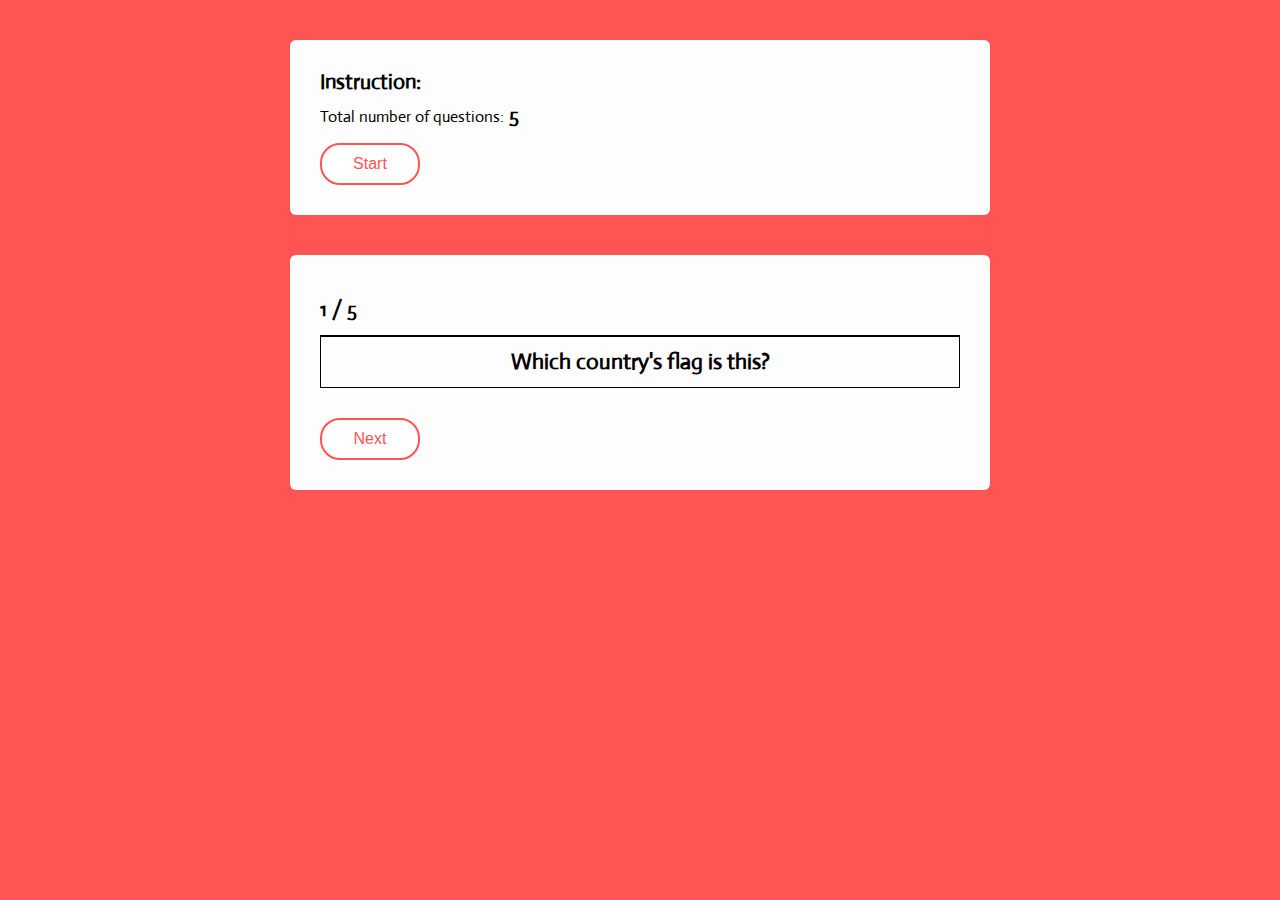
==== src/index.html @ 55504740 "Started afresh with new files" ====
<!DOCTYPE html>
<html>
<head>
    <title> Quiz Game</title>
    <meta name="viewport" content="width=device-width, initial-scale=1">
    <link rel="stylesheet" href="index.css">
</head>
<body>
    <div class="home-box custom-box">
        <h3>Instruction:</h3>
        <p>Total number of questions:<span class="total-question"> 5</span></p>
        <button type="button" class="btn">Start</button>
    </div>

    <div class="quiz-box custom-box">
        <div class="question-number">
            
        </div>
        <div class="question-img">
    
        </div>
        <div class="question-text">
            
        </div>
        <div class="option-container">

        </div>
        <div class="next-question-btn"> 
            <button type="button" class="btn">Next</button>
        </div>
        <div class="answers-indicator">
            <div></div>
            <div></div>
            <div></div>
            <div></div>
    </div>

<script src="index.js"></script>
<script src="app.js"></script>      
</body>
</html>
---- src/index.css ----
@import url('https://fonts.googleapis.com/css2?family=Actor&display=swap');

body {
    margin: 0;
    font-size: 16px;
    background-color: #ff5454;
    font-family: 'Actor', sans-serif;
    
}

* {
    box-sizing: border-box;
    margin: 0;
    padding: 0;
    outline: none;
}

.custom-box {
    max-width: 700px;
    background-color: rgb(253, 253, 253) ;
    margin: 40px auto;
    padding: 30px;
    border-radius: 6px;
}

.home-box {
    font-size: 18px;
    line-height: 25px;
}

.home-box p {
    font-size: 16px;
    margin-bottom: 15px;
    margin-top: 10px;;
    line-height: 22px;
}

.home-box p span {
    font-weight: bolder;
    font-size: 20px;
}

.btn {
    padding: 10px;
    background-color: white;
    color: #ff5454;;
    border-radius: 20px;
    border: 2px solid #ff5454;;
    font-size: 16px;
    width: 100px;
    display: inline-block;
}

.quiz-box .question-number{
    font-size: 20px;
    font-weight: bolder;
    border-bottom: 1px solid;
    line-height: 50px;

}

.quiz-box .question-img {
    width: 100%;
    display: flex;
    justify-content: center;
}

.quiz-box .question-img img{
    width: 100px;
}

.quiz-box .question-text{
    font-size: 22px;
    line-height: 20px;
    font-weight: bolder;
    padding: 15px 0;
    margin: 0;
    display: flex;
    justify-content: center;
    border: 1px solid;
}

.quiz-box .option-container{
    margin: 15px 0;
    display: flex;
    flex-wrap: wrap;
    justify-content: space-around;
}

.quiz-box .option-container .option{
    background-color: #ff5454;
    padding: 15px;
    line-height: 20px ;
    border-radius: 6px;
    margin-bottom: 10px;
    cursor: pointer;
    color: white;
    width:35%;
    text-align: center;
}

.quiz-box .answers-indicator{

}
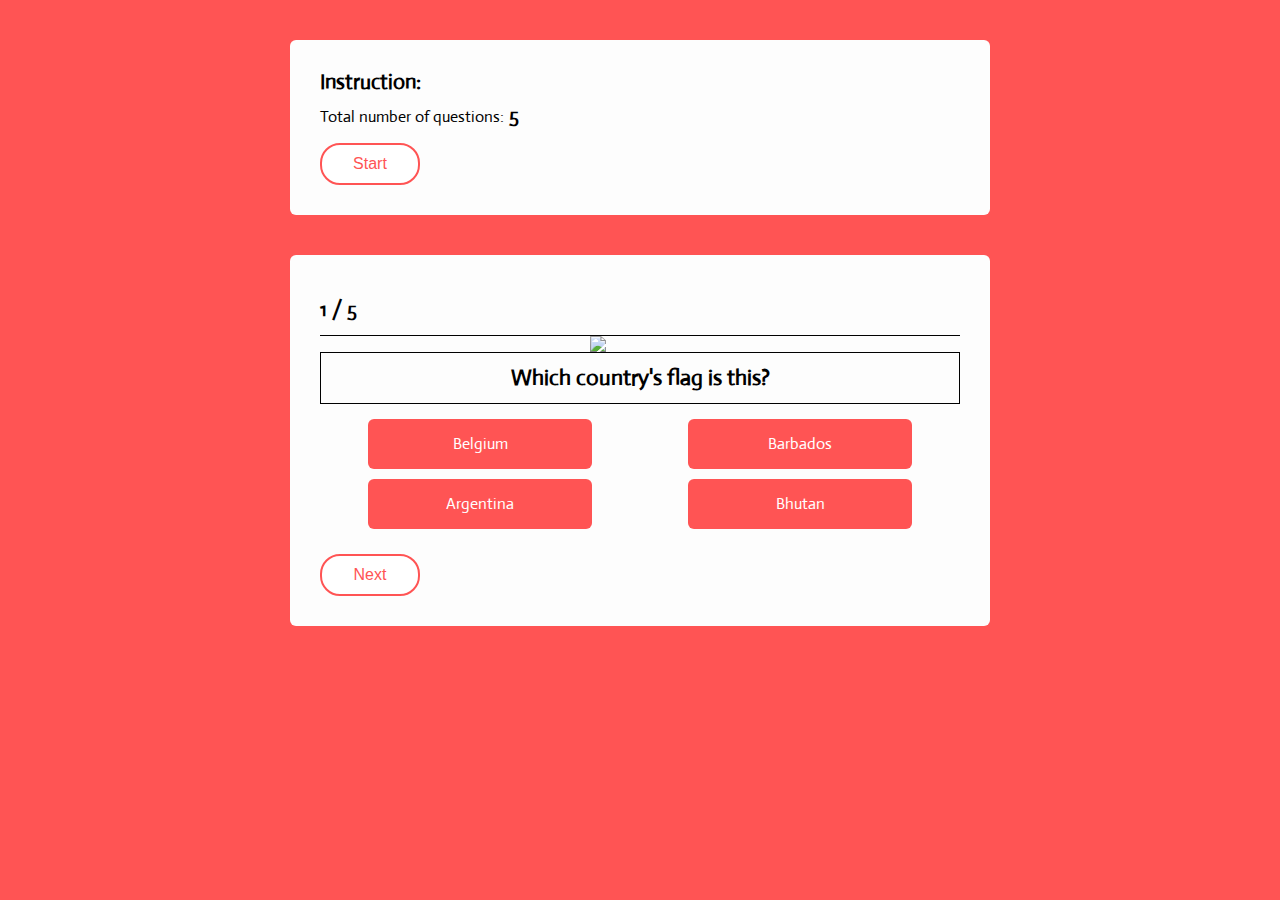
==== commit 3a2500b5: "Added flags and options + random functionality" ====
--- a/src/index.html
+++ b/src/index.html
@@ -26,7 +26,7 @@
 
         </div>
         <div class="next-question-btn"> 
-            <button type="button" class="btn">Next</button>
+            <button type="button" class="btn" onclick="next()">Next</button>
         </div>
         <div class="answers-indicator">
             <div></div>
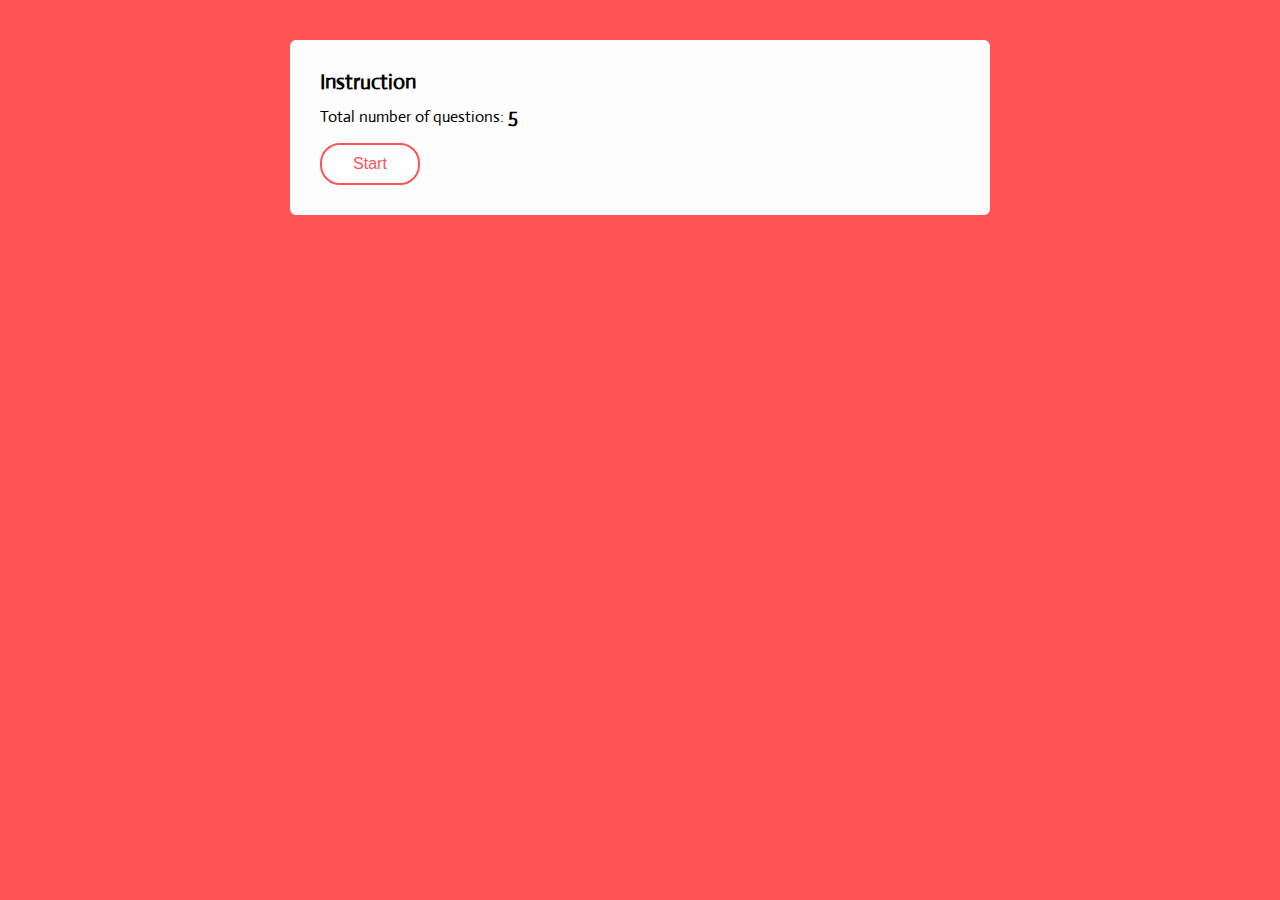
==== commit b8089efa: "Added start again functionality" ====
--- a/src/index.html
+++ b/src/index.html
@@ -7,9 +7,9 @@
 </head>
 <body>
     <div class="home-box custom-box">
-        <h3>Instruction:</h3>
-        <p>Total number of questions:<span class="total-question"> 5</span></p>
-        <button type="button" class="btn">Start</button>
+        <h3>Instruction</h3>
+        <p>Total number of questions: <span class="total-question"> </span></p>
+        <button type="button" class="btn" onclick="startQuiz()">Start</button>
     </div>
 
     <div class="quiz-box custom-box">
@@ -28,12 +28,14 @@
         <div class="next-question-btn"> 
             <button type="button" class="btn" onclick="next()">Next</button>
         </div>
-        <div class="answers-indicator">
-            <div></div>
-            <div></div>
-            <div></div>
-            <div></div>
     </div>
+
+    <div class="results-box custom-box">
+        <h3>Results</h3>
+        <p>You got <span class="correctAnswers"></span> out of <span class="total-question-end"></span></p>
+        <button type="button" class="btn" onclick="restartQuiz()">Start Again </button>
+    </div>
+
 
 <script src="index.js"></script>
 <script src="app.js"></script>      
--- a/src/index.css
+++ b/src/index.css
@@ -51,6 +51,10 @@
     display: inline-block;
 }
 
+.quiz-box {
+    display: none;
+}
+
 .quiz-box .question-number{
     font-size: 20px;
     font-weight: bolder;
@@ -77,7 +81,7 @@
     margin: 0;
     display: flex;
     justify-content: center;
-    border: 1px solid;
+   
 }
 
 .quiz-box .option-container{
@@ -88,7 +92,7 @@
 }
 
 .quiz-box .option-container .option{
-    background-color: #ff5454;
+    background-color: rgb(110, 110, 245);
     padding: 15px;
     line-height: 20px ;
     border-radius: 6px;
@@ -99,6 +103,34 @@
     text-align: center;
 }
 
-.quiz-box .answers-indicator{
+.results-box {
+    display: none;
+    font-size: 18px;
+    line-height: 25px;
+}
 
+.results-box p {
+    font-size: 16px;
+    margin-bottom: 15px;
+    margin-top: 10px;;
+    line-height: 22px;
+}
+
+.results-box p span {
+    font-weight: bolder;
+    font-size: 20px;
+}
+
+.option > label {
+    padding-left: 5px;
+    color: white;
+    font-size: 20px;
+}
+
+.cantclick {
+    pointer-events: none;
+}
+
+.correct {
+    background-color: green;
 }